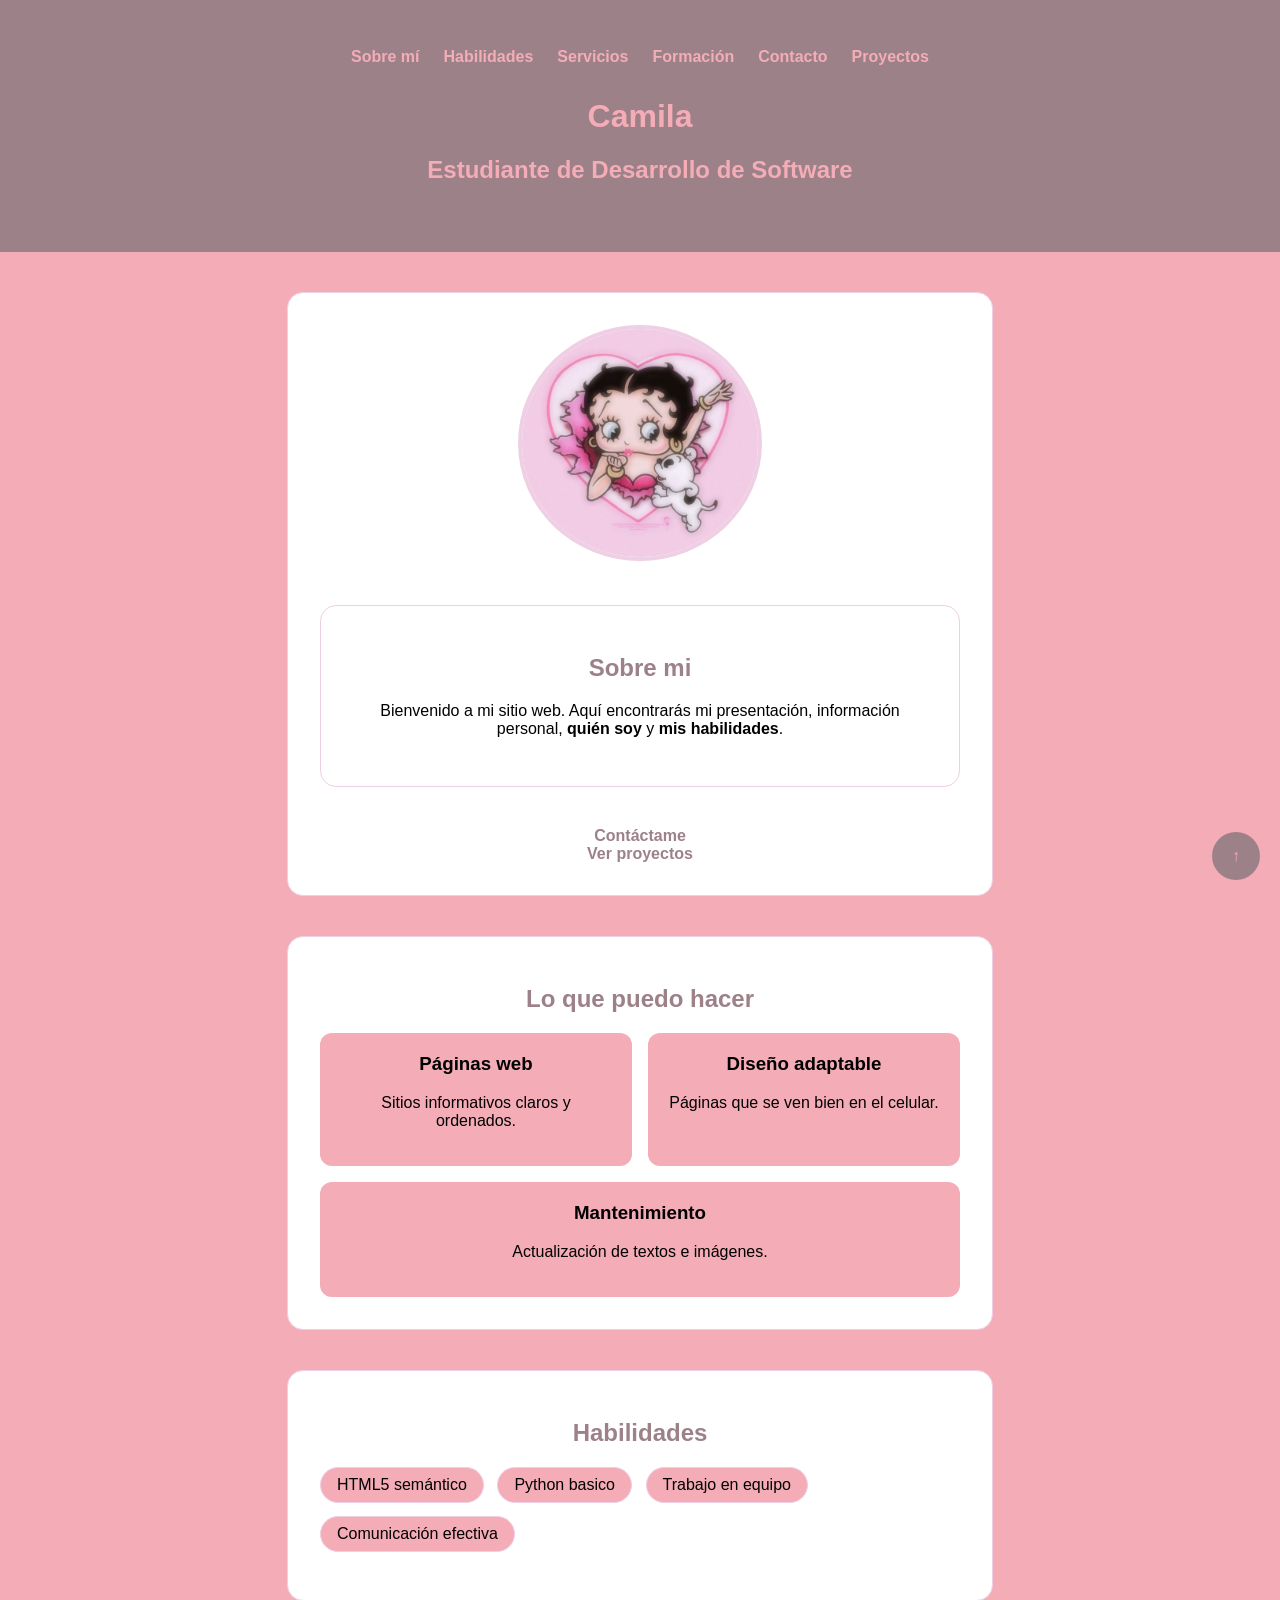
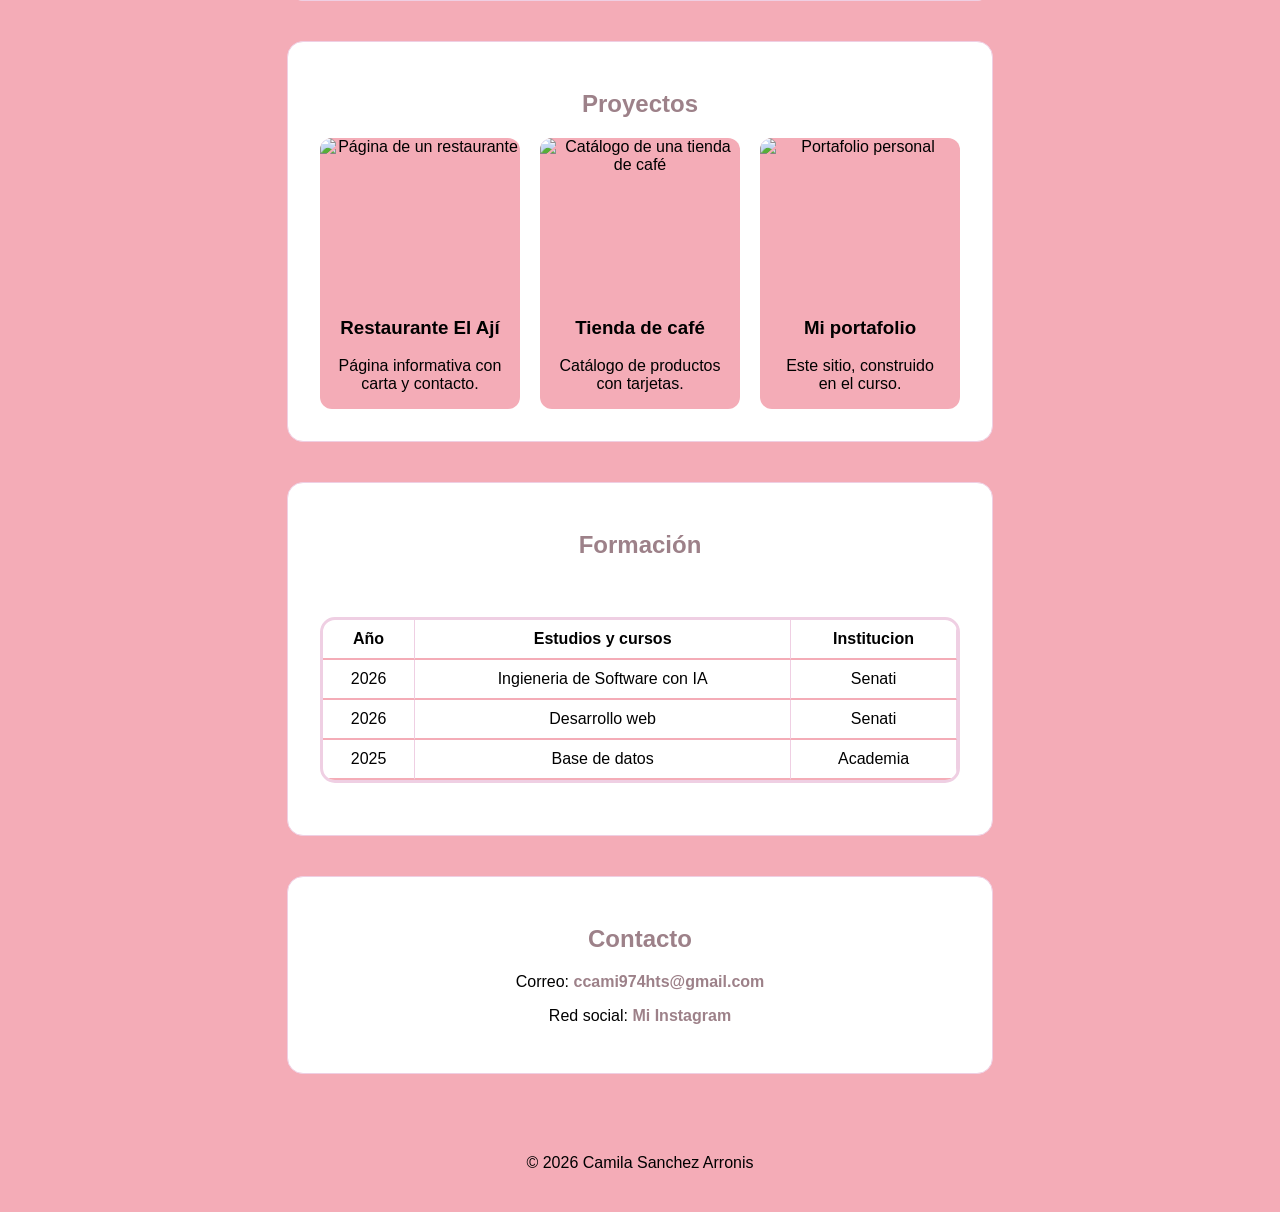
==== ccc.html @ 7aa781ac "Add files via upload" ====
<!DOCTYPE html>
<html lang="es">
<head>
  <meta charset="UTF-8" />
  <meta name="viewport" content="width=device-width, initial-scale=1.0" />
  <title>Mi portafolio</title>
  <link rel="stylesheet" href=esilos.css />
</head>
<body>
   <a href="#" class="volver-arriba" aria-label="Volver arriba">↑</a>

  <!-- Cabecera -->
   
  <header class="cabecera">
    <nav class="menu">
<ul>
<li><a href="#sobre-mi">Sobre mí</a></li>
<li><a href="#habilidades">Habilidades</a></li>
<li><a href="#servicios">Servicios</a></li>
<li><a href="#formacion">Formación</a></li>
<li><a href="#contacto">Contacto</a></li>
<li><a href="#proyectos">Proyectos</a></li>
</ul>
</nav>
    <h1>Camila</h1>
    <h2>Estudiante de Desarrollo de Software</h2>
  <section>
  </header>

     <!-- Tarjeta principal -->
  <section id="Sobre mi" class="tarjeta">
   <img src="bettyybopp.jpeg" alt="Mi foto" class="foto">

<div class="info-principal">
  <nav>
    <section id="Sobre mi" class="tarjeta">
    <h2>Sobre mi</h2>
    <p>
      Bienvenido a mi sitio web. Aquí encontrarás mi presentación,
       información personal, <strong>quién soy</strong> y <strong>mis habilidades</strong>.
    </p>
    </nav>
    
             <a href="#contacto" class="boton">Contáctame</a> <br>
            <a href="#formacion" class="boton boton-secundario">
                Ver proyectos <br>
            </a>
        </section>
      </section>
      <!--   Habilidades -->
    <section id="habilidades" class="tarjeta">
<h2>Lo que puedo hacer</h2>
<div class="fila">
<article class="mini-tarjeta"><h3>Páginas web</h3><p>Sitios informativos claros y ordenados.</p></article>
<article class="mini-tarjeta"><h3>Diseño adaptable</h3><p>Páginas que se ven bien en el celular.</p></article>
<article class="mini-tarjeta"><h3>Mantenimiento</h3><p>Actualización de textos e imágenes.</p></article>
</div>
</section>
<section class="tarjeta" id="servicios">
        
            <h2>Habilidades</h2>
            <ul class="lista-habilidades">
                <li>HTML5 semántico</li>
                <li>Python basico</li> 
                <li>Trabajo en equipo</li>
                <li>Comunicación efectiva</li>  
            </ul>
        </section>
        </section>
       <!-- Servicios-->
        <section class="tarjeta" id="proyectos">
<h2>Proyectos</h2>
<div class="galeria">
<article class="proyecto"><img src="proyecto1.jpg" alt="Página de un restaurante"><h3>Restaurante El Ají</h3><p>Página informativa con carta y contacto.</p></article>
<article class="proyecto"><img src="proyecto2.jpg" alt="Catálogo de una tienda de café"><h3>Tienda de café</h3><p>Catálogo de productos con tarjetas.</p></article>
<article class="proyecto"><img src="proyecto3.jpg" alt="Portafolio personal"><h3>Mi portafolio</h3><p>Este sitio, construido en el curso.</p></article>
</div>
</section>



        <!-- Formación -->
  <section id="formacion" class="tarjeta">
            <h2>Formación</h2>
               
            <table class="tabla-formacion">
      
                <thead>
                  <tr>
                    <th>Año</th>
                     <th>Estudios y cursos</th>
                     <th> Institucion</th>
                  </tr>
              
                    <tr>
                        <td>2026</td>
                        <td> Ingieneria de Software 
                                   con IA </td> <br>
                        <td>Senati</td>
                    </tr>

                
                    <tr>
                        <td>2026</td>
                        <td>Desarrollo web</td>
                        <td>Senati</td>
                    </tr>
                    <tr>
                        <td>2025</td>
                        <td>Base de datos</td>
                        <td>Academia</td>
                    </tr>
                </tbody>
            </table>
        </section>

        <!-- Contacto -->
    </section>
    <section id="contacto" class="tarjeta">
    <h2>Contacto</h2>
    <p>Correo: <a href="mailto:ccami974hts@gmail.com">ccami974hts@gmail.com</a></p>
    <p>Red social: <a href="https://www.instagram.com/cmlit_16?rpxt=MXB1M2dpZDk4ZGJieA%3D%3D&utm_source=qr" target="_black">Mi Instagram</a></p> 
    

    </section>
  </main>
          <footer class="pie">
            <p>&copy; 2026 Camila Sanchez Arronis </p>
           </footer>
</body>
</html>
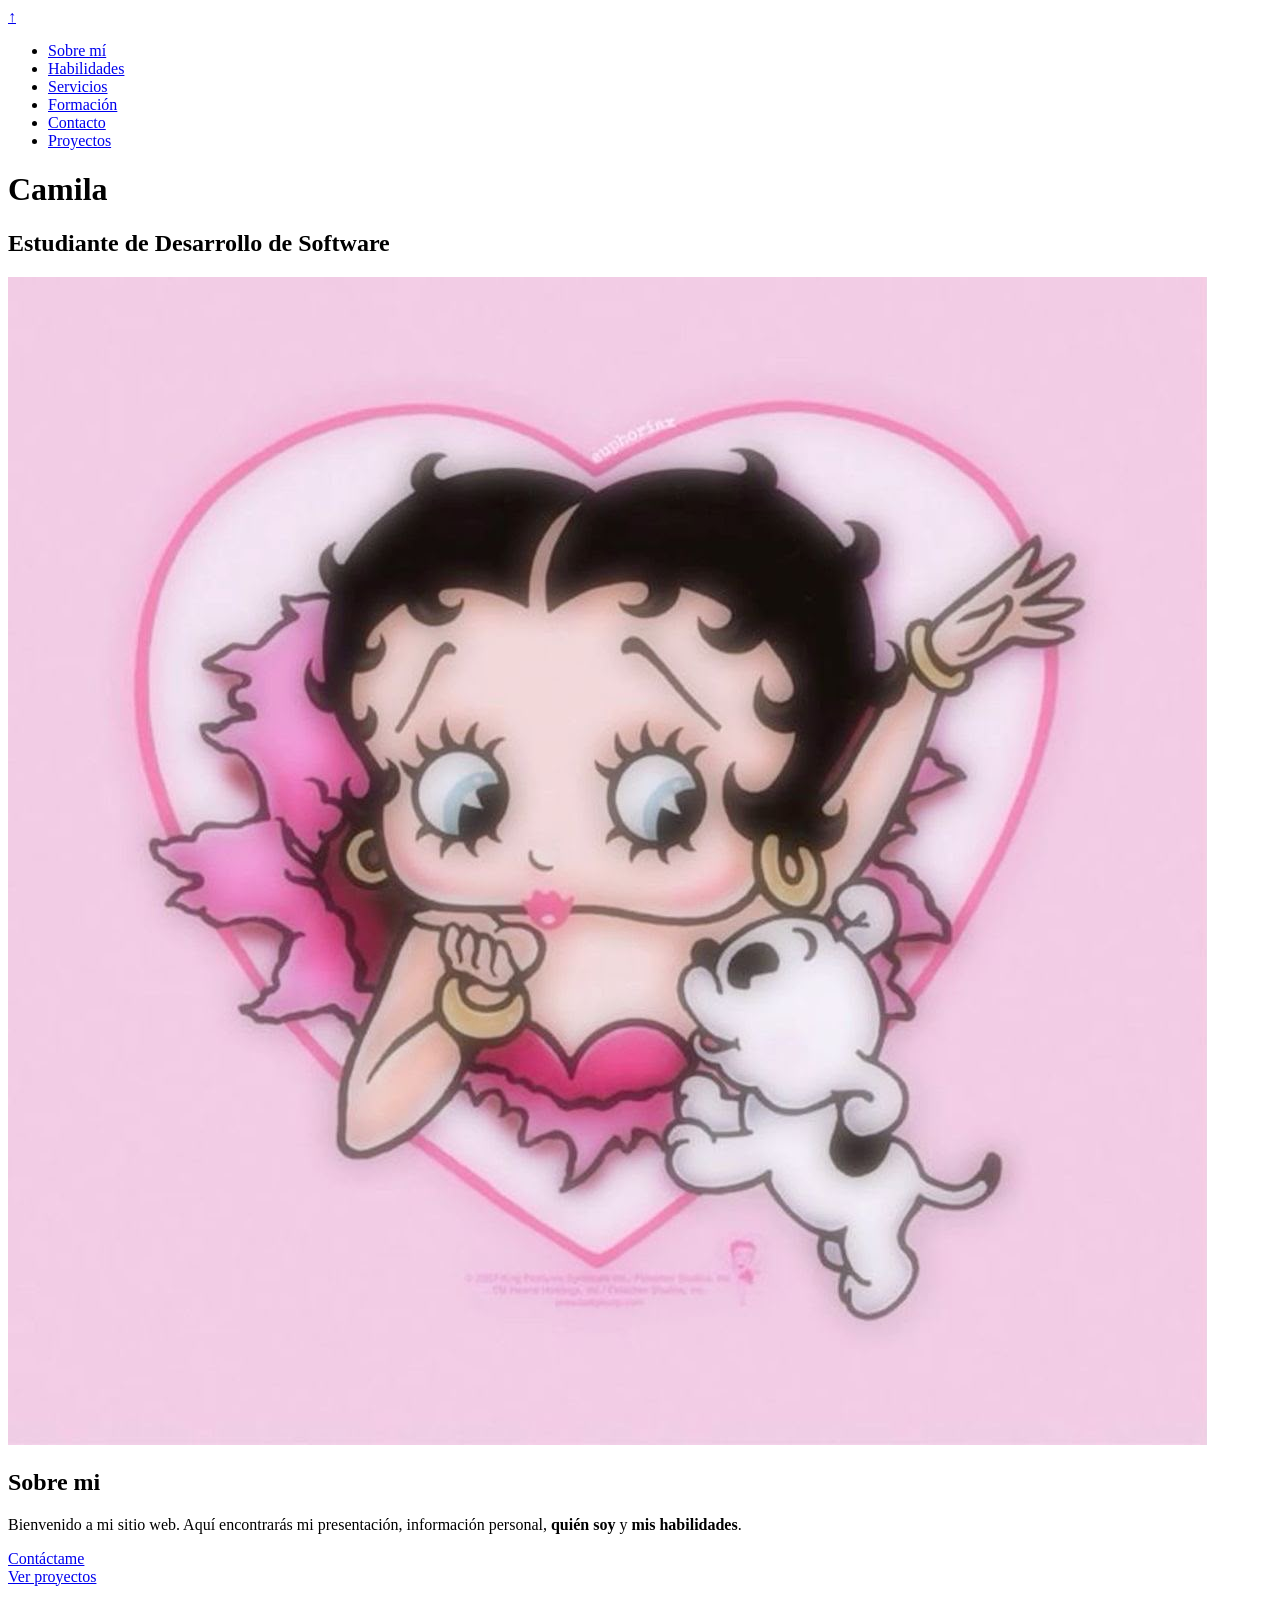
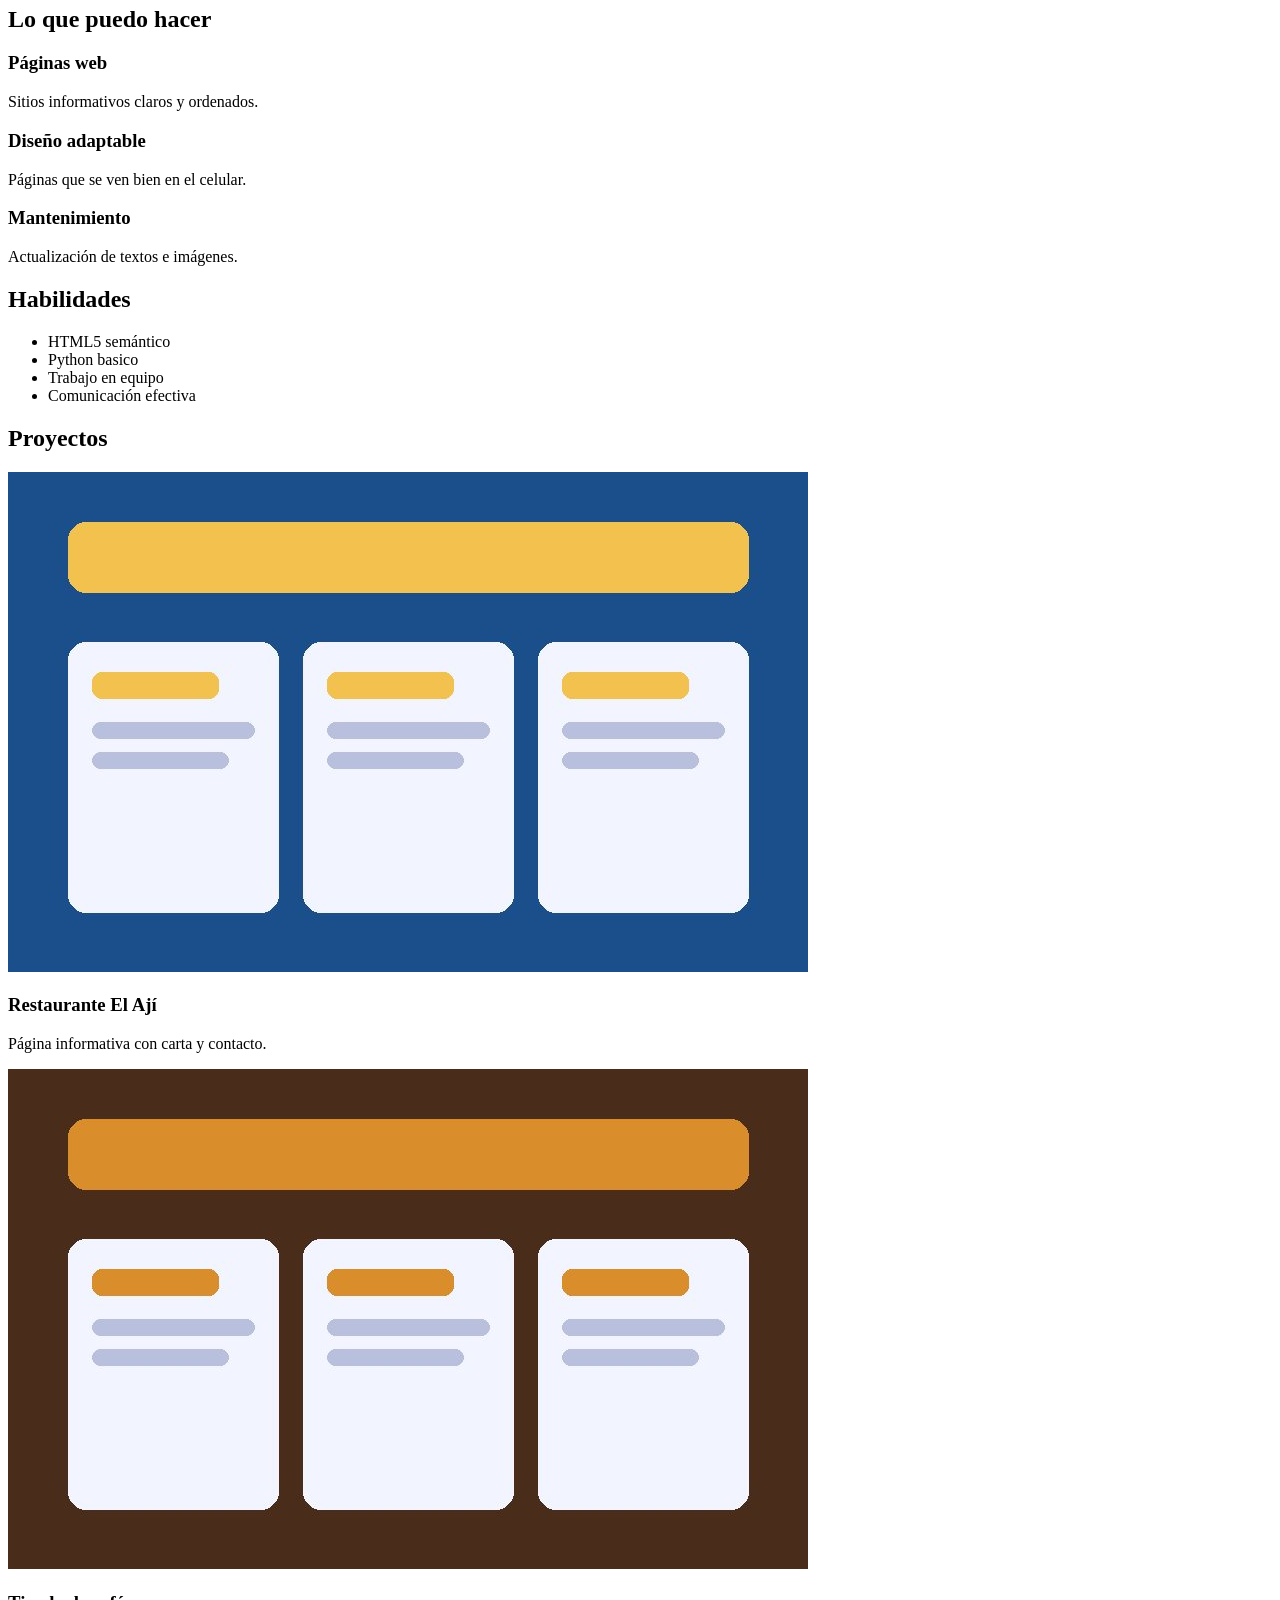
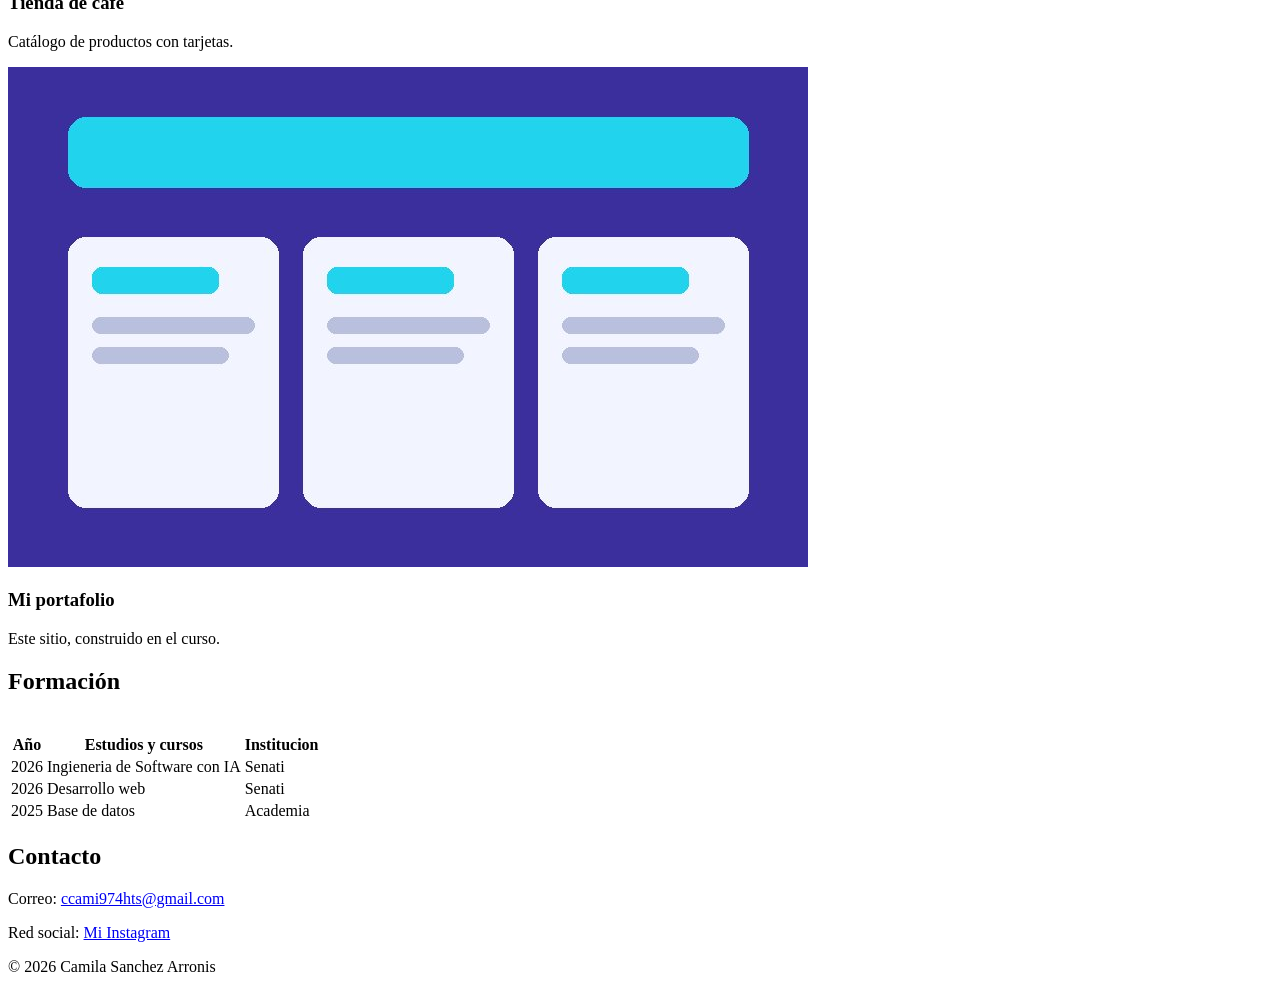
==== commit 9edcc4a8: "Add files via upload" ====
--- a/ccc.html
+++ b/ccc.html
@@ -29,7 +29,7 @@
 
      <!-- Tarjeta principal -->
   <section id="Sobre mi" class="tarjeta">
-   <img src="bettyybopp.jpeg" alt="Mi foto" class="foto">
+   <img src="imagenes/bettyybopp.jpeg" alt="Mi foto" class="foto">
 
 <div class="info-principal">
   <nav>
@@ -71,9 +71,9 @@
         <section class="tarjeta" id="proyectos">
 <h2>Proyectos</h2>
 <div class="galeria">
-<article class="proyecto"><img src="proyecto1.jpg" alt="Página de un restaurante"><h3>Restaurante El Ají</h3><p>Página informativa con carta y contacto.</p></article>
-<article class="proyecto"><img src="proyecto2.jpg" alt="Catálogo de una tienda de café"><h3>Tienda de café</h3><p>Catálogo de productos con tarjetas.</p></article>
-<article class="proyecto"><img src="proyecto3.jpg" alt="Portafolio personal"><h3>Mi portafolio</h3><p>Este sitio, construido en el curso.</p></article>
+<article class="proyecto"><img src="imagenes/proyecto1.jpg" alt="Página de un restaurante"><h3>Restaurante El Ají</h3><p>Página informativa con carta y contacto.</p></article>
+<article class="proyecto"><img src="imagenes/proyecto2.jpg" alt="Catálogo de una tienda de café"><h3>Tienda de café</h3><p>Catálogo de productos con tarjetas.</p></article>
+<article class="proyecto"><img src="imagenes/proyecto3.jpg" alt="Portafolio personal"><h3>Mi portafolio</h3><p>Este sitio, construido en el curso.</p></article>
 </div>
 </section>
 
